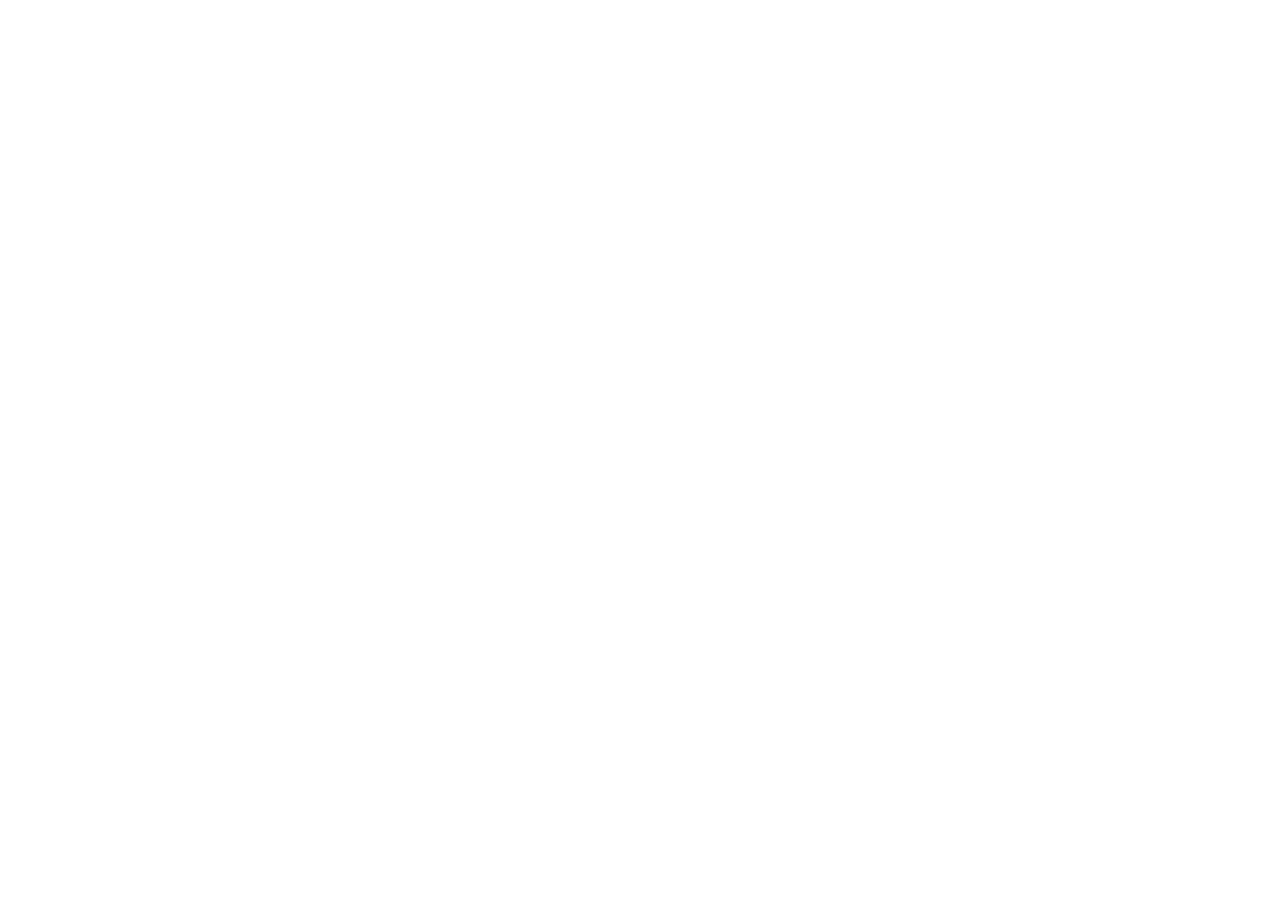
==== project/index.html @ 9ac730ca "commit proj" ====
<!DOCTYPE html>
<html lang="ru">
<head>
    <meta charset="UTF-8">
    <meta http-equiv="X-UA-Compatible" content="IE=edge">
    <meta name="viewport" content="width=device-width, initial-scale=1.0">
    <link rel="stylesheet" href="css/style.css">
    <title>Алкашка от Наташки</title>
</head>
<body>
    
</body>
</html>
---- project/css/style.css ----
*{
    padding: 0;
    margin: 0;
}
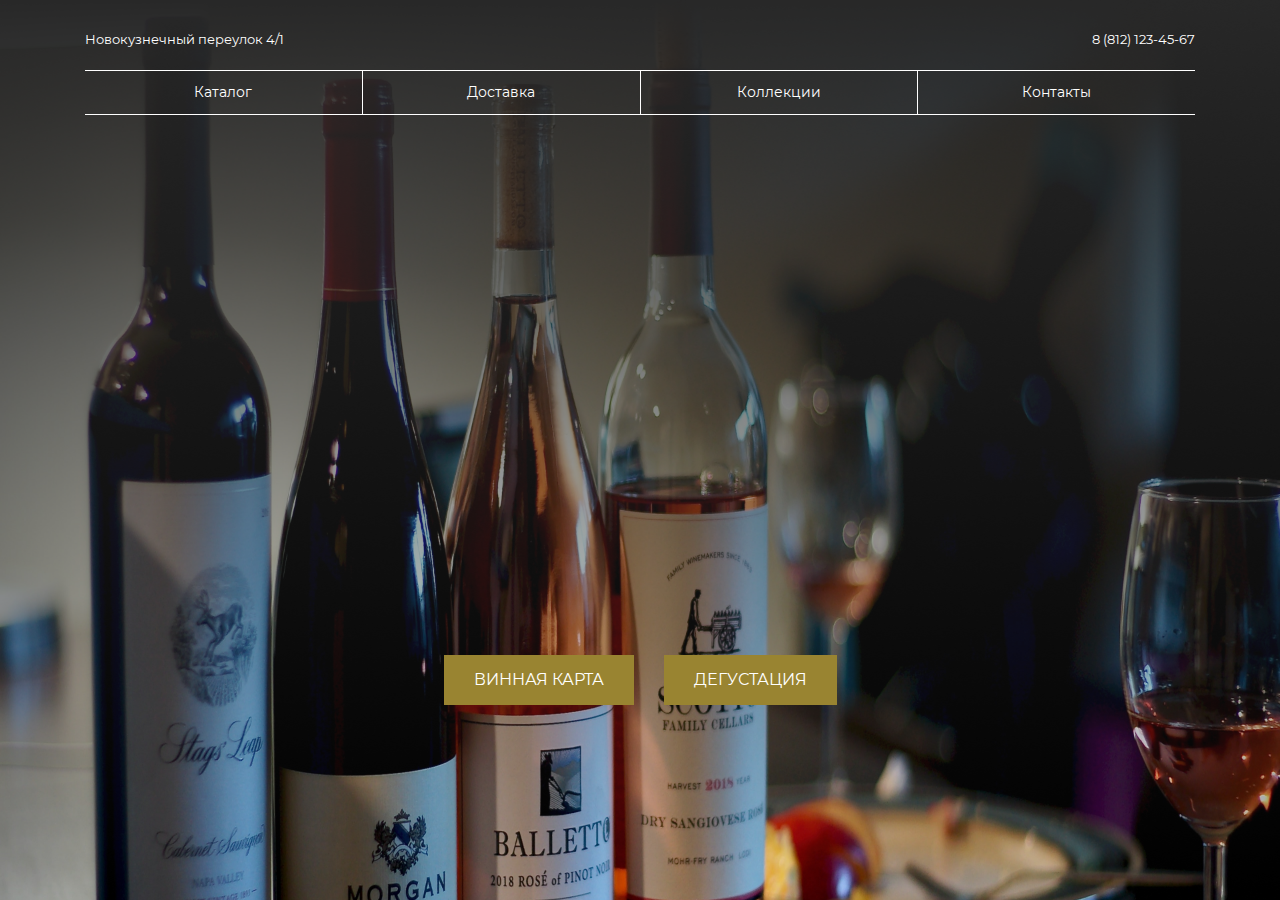
==== commit ebb3c3a7: "commit proj" ====
--- a/project/index.html
+++ b/project/index.html
@@ -8,6 +8,32 @@
     <title>Алкашка от Наташки</title>
 </head>
 <body>
-    
+    <div class="main">
+        <header class="header">
+            <div class="conteiner">
+                <div class="header__body">
+                    <div class="header__top">
+                        <div class="header__title">Новокузнечный переулок 4/1</div>
+                        <div class="header__title">8 (812) 123-45-67</div>
+                    </div>
+                    <div class="header__bottom">
+                        <a href="#" class="header__href">Каталог</a>
+                        <a href="#" class="header__href">Доставка</a>
+                        <a href="#" class="header__href">Коллекции</a>
+                        <a href="#" class="header__href">Контакты</a>
+                    </div>
+                </div>
+            </div>
+        </header>
+        <div class="conteiner">
+            <div class="main__body">
+                <div class="main__bottom">
+                    <a href="#" class="main__btn">винная карта</a>
+                    <span></span>
+                    <a href="#" class="main__btn">дегустация</a>
+                </div>
+            </div>
+        </div>
+    </div>
 </body>
 </html>--- a/project/css/style.css
+++ b/project/css/style.css
@@ -1,4 +1,100 @@
 *{
     padding: 0;
     margin: 0;
-}+}
+.conteiner {
+    max-width: 1110px;
+    margin: 0 auto;
+    padding-left: 10px;
+    padding-right: 10px;
+}
+body{
+    background-color: #000;
+}
+/* font */
+@font-face{
+    font-family: Montserrat;
+    src: url(../font/Montserrat-Regular.ttf);
+}
+/* ---- */
+/* header */
+.header{
+    position: sticky;
+    top: 0;
+}
+.header__top {
+    display: flex;
+    justify-content: space-between;
+    padding-top: 30px;
+}
+.header__title {
+    font-family: Montserrat;
+    font-style: normal;
+    font-weight: 500;
+    font-size: 13px;
+    line-height: 150%;
+    color: #fff;
+}
+.header__bottom {
+    display: flex;
+    justify-content: space-around;
+    padding-top: 20px;
+}
+.header__href {
+    width: 100%;
+    border: 1px solid #fff;
+    border-left: none;
+    text-align: center;
+    color: #fff;
+    text-decoration: none;
+    font-family: Montserrat;
+    font-style: normal;
+    font-weight: normal;
+    font-size: 14px;
+    line-height: 150%;
+    padding-top: 11px;
+    padding-bottom: 11px;
+}
+.header__href:nth-child(4){
+    border-right: none;
+}
+/* ---- */
+/* main */
+.main {
+    position: relative;
+    background-image: url(../img/bgc__1.png);
+    background-size: 100% 100%;
+    background-repeat: no-repeat;
+    min-height: 100vh;
+}
+.main__body {
+}
+.main__bottom {
+    display: flex;
+    justify-content: center;
+    padding-top: 60vh;
+}
+.main__bottom span{
+    padding-left: 15px;
+    padding-right: 15px;
+}
+.main__btn {
+    background: #998431;
+    padding: 15px 30px;
+    font-family: Montserrat;
+    font-style: normal;
+    font-weight: 500;
+    font-size: 16px;
+    line-height: 20px;
+    text-transform: uppercase;
+    text-decoration: none;
+    color: #fff
+}
+/* ----- */
+
+
+
+/* info */
+/* сделать бургер в шапке, сделать анимацию наплывания менюхи в шапке.
+сделать адаптив первого блока. */
+/* ---- */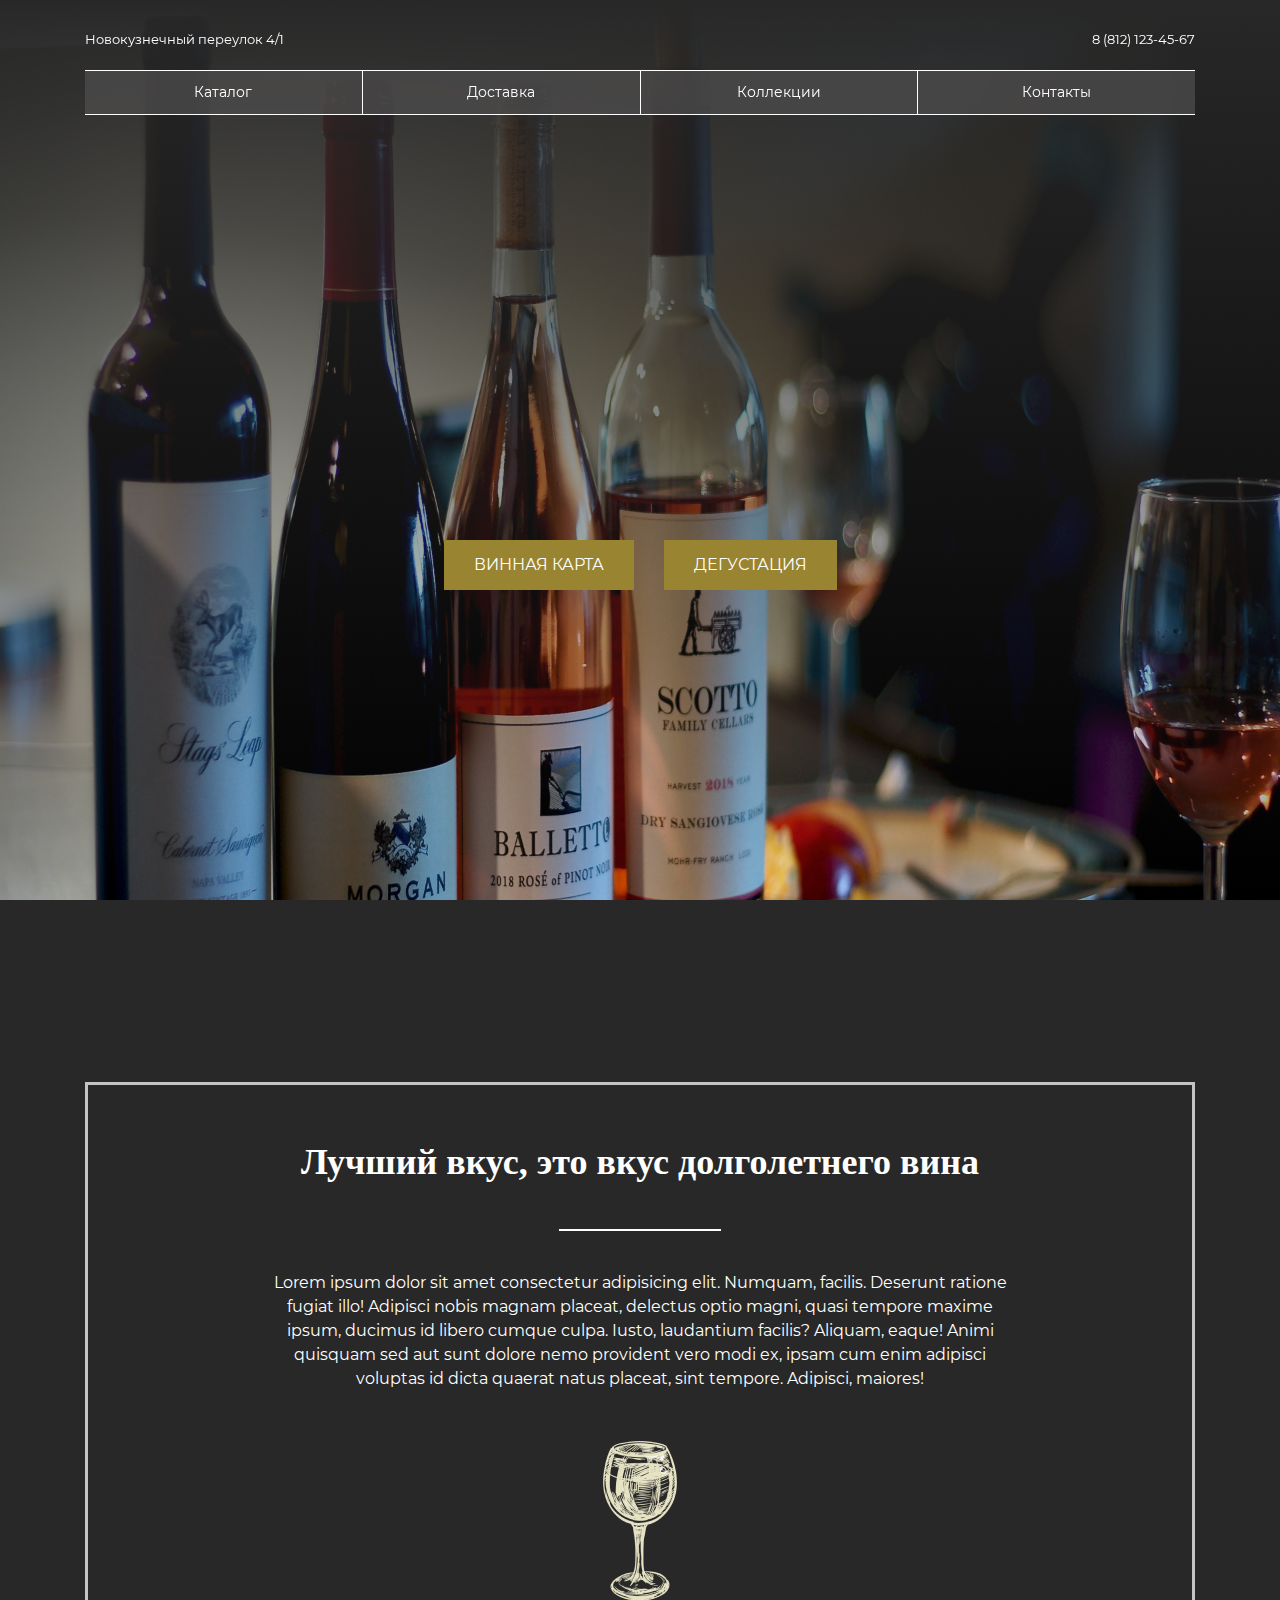
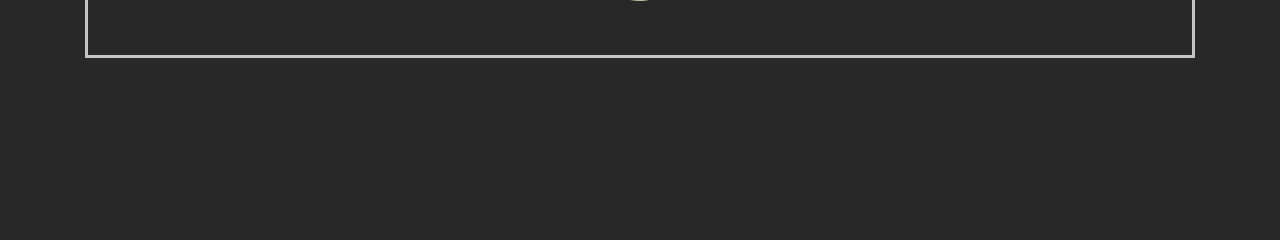
==== commit 905b22d3: "commit proj" ====
--- a/project/index.html
+++ b/project/index.html
@@ -5,10 +5,11 @@
     <meta http-equiv="X-UA-Compatible" content="IE=edge">
     <meta name="viewport" content="width=device-width, initial-scale=1.0">
     <link rel="stylesheet" href="css/style.css">
+    <link rel="shortcut icon" href="img/icobutl.ico" type="image/png">
     <title>Алкашка от Наташки</title>
 </head>
 <body>
-    <div class="main">
+    <div class="wrapper">
         <header class="header">
             <div class="conteiner">
                 <div class="header__body">
@@ -25,12 +26,27 @@
                 </div>
             </div>
         </header>
-        <div class="conteiner">
-            <div class="main__body">
-                <div class="main__bottom">
-                    <a href="#" class="main__btn">винная карта</a>
-                    <span></span>
-                    <a href="#" class="main__btn">дегустация</a>
+        <div class="main">
+            <div class="conteiner">
+                <div class="main__body">
+                    <div class="main__bottom">
+                        <a href="#" class="main__btn">винная карта</a>
+                        <span></span>
+                        <a href="#" class="main__btn">дегустация</a>
+                    </div>
+                </div>
+            </div>
+        </div>
+        <div class="citate">
+            <div class="conteiner">
+                <div class="citate__body">
+                    <div class="citate__block">
+                        <div class="citate__title">Лучший вкус, это вкус долголетнего вина</div>
+                        <hr>
+                        <div class="citate__text">Lorem ipsum dolor sit amet consectetur adipisicing elit. Numquam, facilis. Deserunt ratione fugiat illo! Adipisci nobis magnam placeat, delectus optio magni, quasi tempore maxime ipsum, ducimus id libero cumque culpa.
+                        Iusto, laudantium facilis? Aliquam, eaque! Animi quisquam sed aut sunt dolore nemo provident vero modi ex, ipsam cum enim adipisci voluptas id dicta quaerat natus placeat, sint tempore. Adipisci, maiores!</div>
+                        <div class="citate__img"><img src="img/citate.png" alt="бокал вина"></div>
+                    </div>
                 </div>
             </div>
         </div>
--- a/project/css/style.css
+++ b/project/css/style.css
@@ -10,17 +10,24 @@
 }
 body{
     background-color: #000;
+    min-width: 350px;
 }
 /* font */
 @font-face{
     font-family: Montserrat;
     src: url(../font/Montserrat-Regular.ttf);
 }
+@font-face{
+    font-family: Playfair Display;
+    src: url(../font/PlayfairDisplay-VariableFont_wght.ttf);
+}
 /* ---- */
 /* header */
 .header{
-    position: sticky;
+    width: 100%;
+    position: fixed;
     top: 0;
+    z-index: 1;
 }
 .header__top {
     display: flex;
@@ -54,6 +61,11 @@
     line-height: 150%;
     padding-top: 11px;
     padding-bottom: 11px;
+    transition: ease all 0.5s;
+    background-color: rgba(77, 76, 76, 0.76);
+}
+.header__href:hover{
+    background-color: rgba(255, 255, 255, 0.233);
 }
 .header__href:nth-child(4){
     border-right: none;
@@ -66,8 +78,6 @@
     background-size: 100% 100%;
     background-repeat: no-repeat;
     min-height: 100vh;
-}
-.main__body {
 }
 .main__bottom {
     display: flex;
@@ -88,13 +98,92 @@
     line-height: 20px;
     text-transform: uppercase;
     text-decoration: none;
-    color: #fff
+    color: #fff;
+    text-align: center;
+    transition: ease all 0.5s;
+}
+.main__btn:hover{
+    transform: scale(1.10);
 }
 /* ----- */
+/* citate */
+.citate{
+    background: #282828;
+}
+.citate__body {
+    position: relative;
+    display: flex;
+    justify-content: center;
+    align-items: center;
+    min-height: 100vh;
+    padding-top: 20px;
+    padding-bottom: 20px;
+}
+.citate__block{
+    display: flex;
+    flex-direction: column;
+    align-items: center;
+    border: 3px solid #C4C4C4;
+    width: 100%;
+    padding-left: 10px;
+    padding-right: 10px;
+    padding-top: 50px;
+    padding-bottom: 50px;
+}
+.citate__title {
+    font-family: Playfair Display;
+    font-style: normal;
+    font-weight: bold;
+    font-size: 36px;
+    line-height: 150%;
+    color: #fff;
+    padding-bottom: 40px;
+    text-align: center;
+}
+.citate__block hr{
+    min-width: 160px;
+    border: 1px solid #FFFFFF;
+}
+.citate__text {
+    max-width: 733px;
+    font-family: Montserrat;
+    font-style: normal;
+    font-weight: normal;
+    font-size: 16px;
+    line-height: 150%;
+    color: #fff;
+    padding-top: 40px;
+    padding-bottom: 50px;
+    text-align: center;
+}
+/* ---- */
+
+
+
+
+/* adaptiv */
+@media (max-width: 720px){
+.main{
+    background-size: cover;
+}
+}
+
+@media (max-width: 420px){
+.main__btn{
+    font-size: 12px;
+}
+.citate__title{
+    font-size: 28px;
+}
+.citate__text{
+    font-size: 12px;
+}
+}
+/* ------ */
+
 
 
 
 /* info */
-/* сделать бургер в шапке, сделать анимацию наплывания менюхи в шапке.
-сделать адаптив первого блока. */
+/* все сделано */
 /* ---- */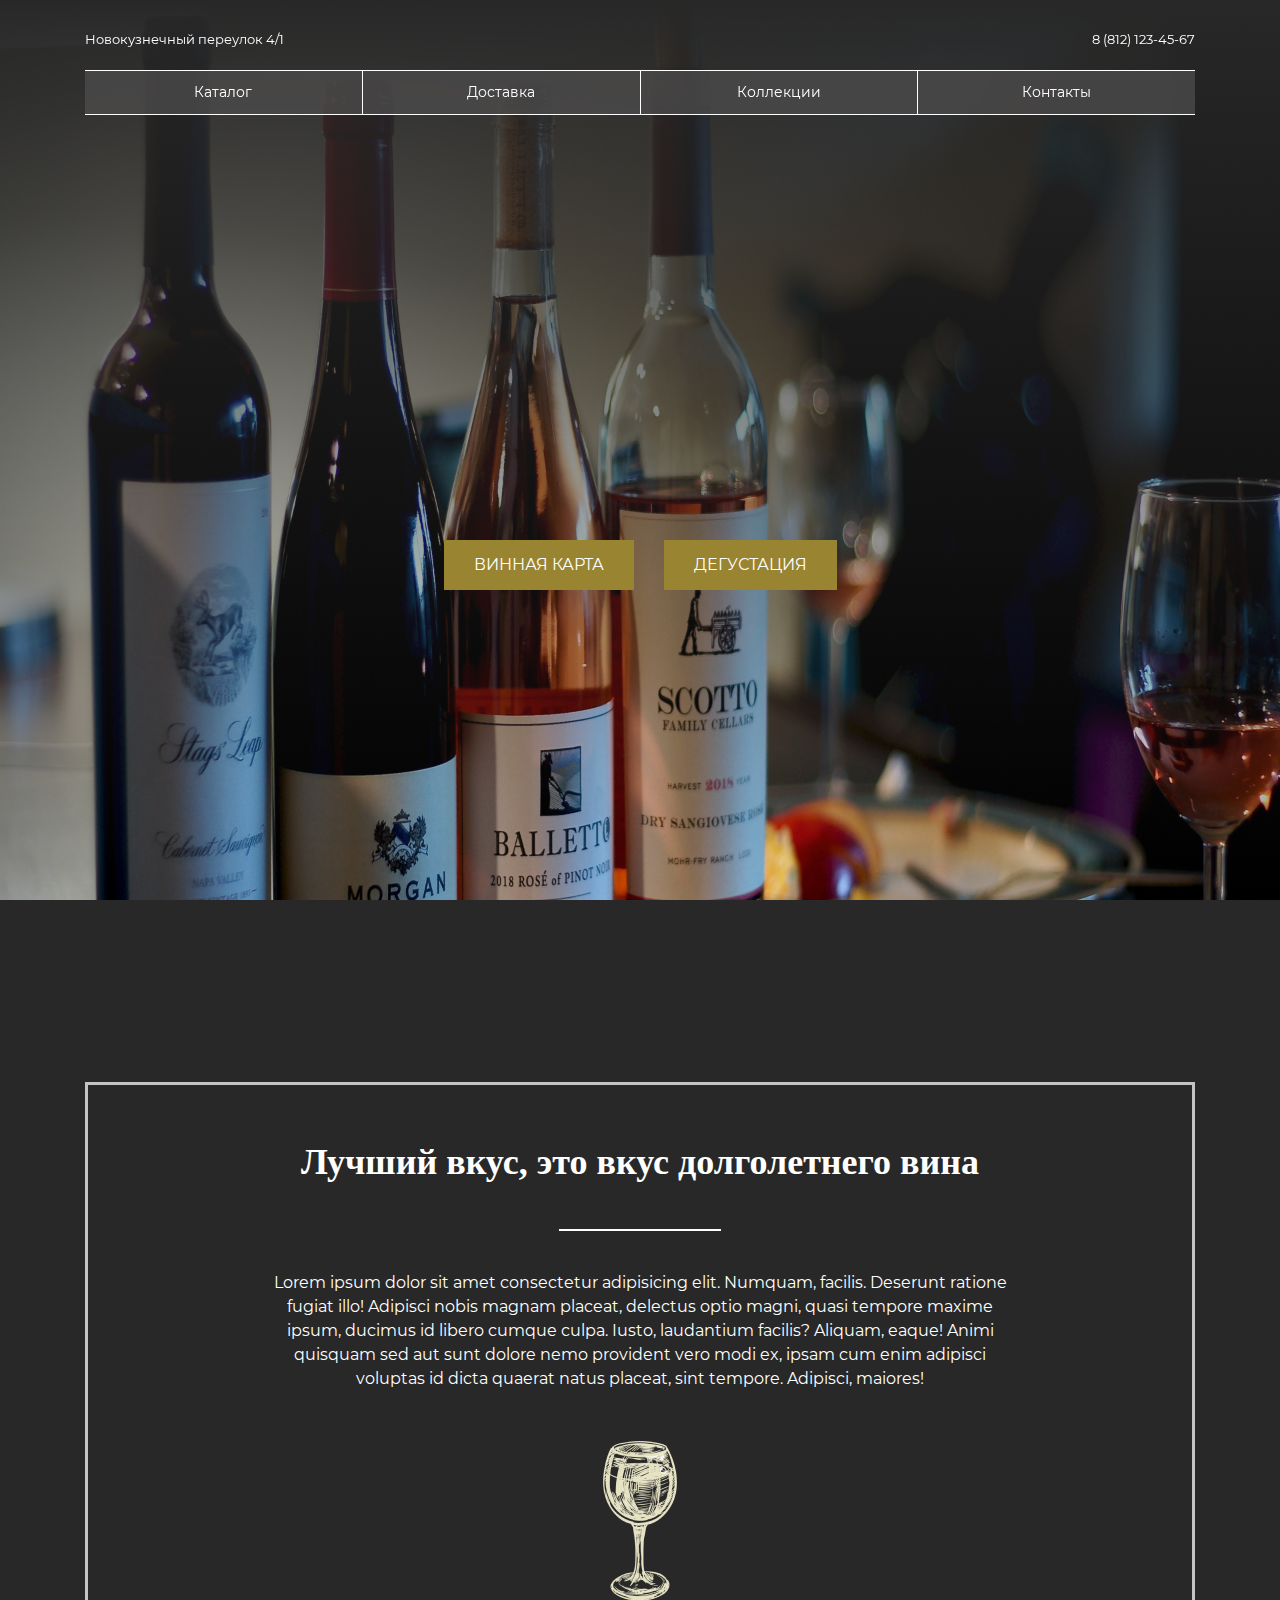
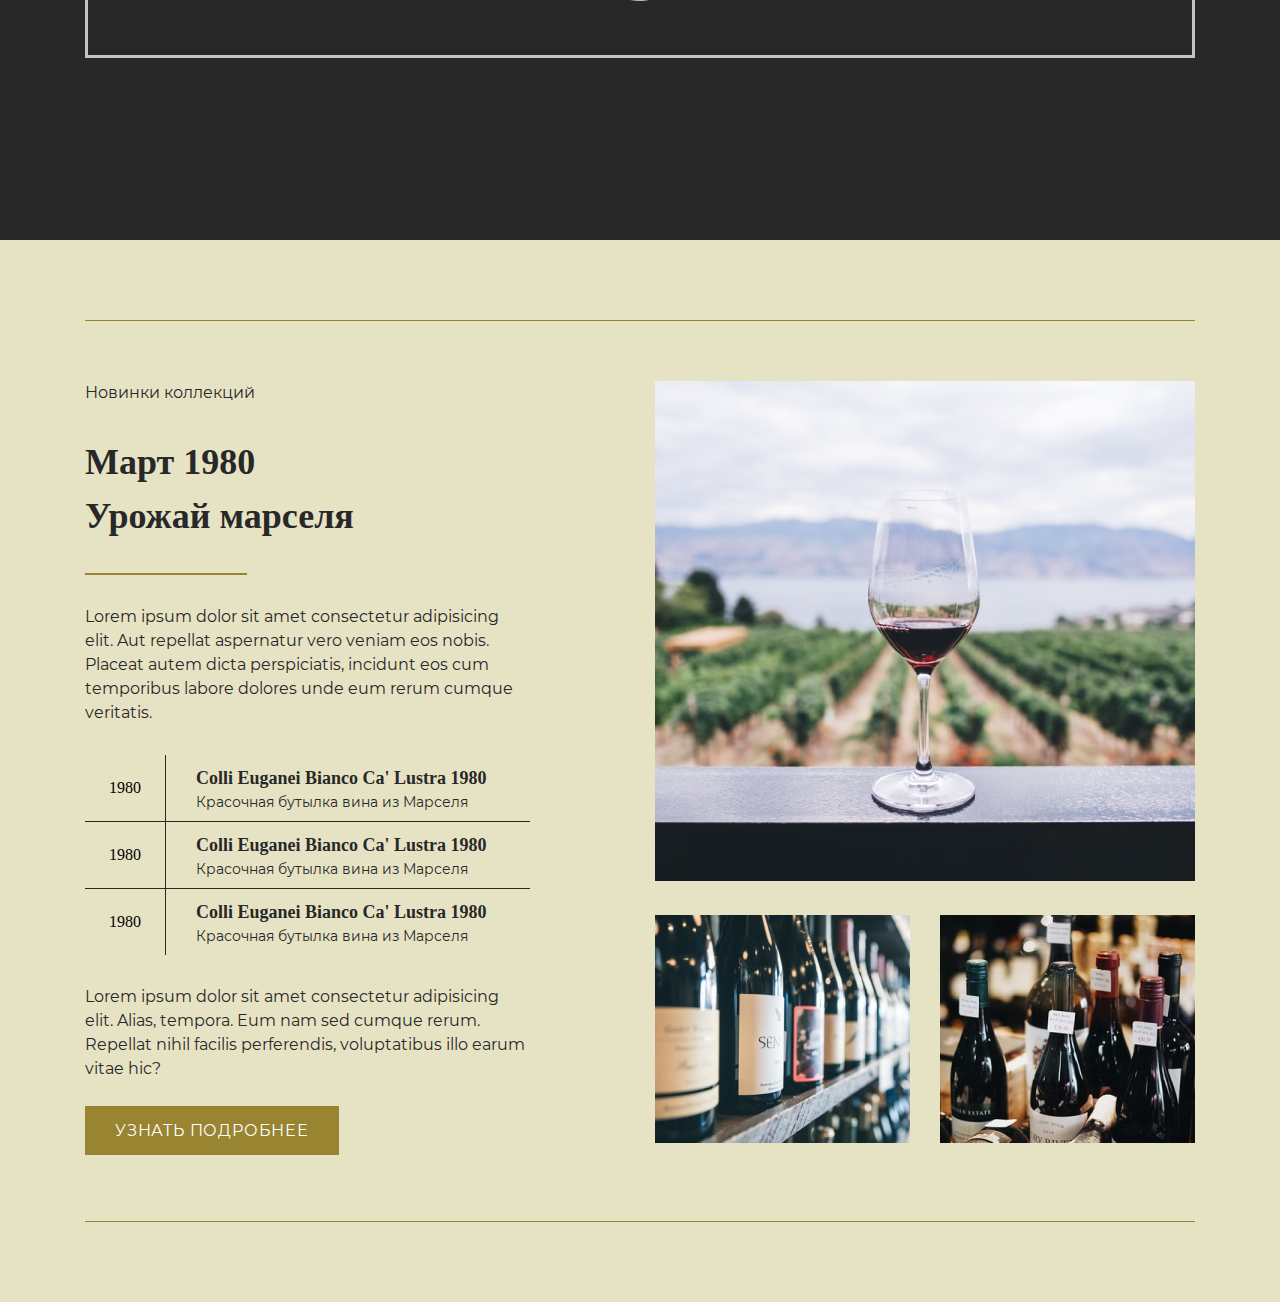
==== commit e4a3e62b: "commit proj" ====
--- a/project/index.html
+++ b/project/index.html
@@ -50,6 +50,42 @@
                 </div>
             </div>
         </div>
+        <div class="new">
+            <div class="conteiner">
+                <div class="new__body">
+                    <div class="new__left">
+                        <div class="new__text">Новинки коллекций</div>
+                        <div class="new__title">Март 1980 <br><span>Урожай марселя</span></div>
+                        <hr>
+                        <div class="new__text" style="padding-top: 30px; padding-bottom: 30px;">Lorem ipsum dolor sit amet consectetur adipisicing elit. Aut repellat aspernatur vero veniam eos nobis. Placeat autem dicta perspiciatis, incidunt eos cum temporibus labore dolores unde eum rerum cumque veritatis.</div>
+                        <div class="new__info">
+                            <div class="info__block">
+                                <div class="block__data">1980</div>
+                                <div class="block__name"><span>Colli Euganei Bianco Ca' Lustra 1980</span><br>Красочная бутылка вина из Марселя</div>
+                            </div>
+                            <div class="info__block">
+                                <div class="block__data">1980</div>
+                                <div class="block__name"><span>Colli Euganei Bianco Ca' Lustra 1980</span><br>Красочная бутылка вина из Марселя</div>
+                            </div>
+                            <div class="info__block">
+                                <div class="block__data">1980</div>
+                                <div class="block__name"><span>Colli Euganei Bianco Ca' Lustra 1980</span><br>Красочная бутылка вина из Марселя</div>
+                            </div>
+                        </div>
+                        <div class="new__text" style="padding-top: 30px; padding-bottom: 40px;">Lorem ipsum dolor sit amet consectetur adipisicing elit. Alias, tempora. Eum nam sed cumque rerum. Repellat nihil facilis perferendis, voluptatibus illo earum vitae hic?</div>
+                        <a href="#" class="new__href">узнать подробнее</a>
+                    </div>
+                    <span></span>
+                    <div class="new__right">
+                        <img src="img/newcol__1.png" alt="1">
+                        <div class="right__bottom">
+                            <img src="img/newcol__2.png" alt="2">
+                            <img src="img/newcol__3.png" alt="3">
+                        </div>
+                    </div>
+                </div>
+            </div>
+        </div>
     </div>
 </body>
 </html>--- a/project/css/style.css
+++ b/project/css/style.css
@@ -157,11 +157,109 @@
     text-align: center;
 }
 /* ---- */
-
-
-
-
-/* adaptiv */
+/* new */
+.new {
+    background-color: #E6E3C4;
+    padding-top: 80px;
+    padding-bottom: 80px;
+}
+.new__body {
+    display: flex;
+    justify-content: space-between;
+    border-top: 1px solid #998431;
+    border-bottom: 1px solid #998431;
+    min-height: 900px;
+}
+.new__left hr{
+    border: 1px solid #998431;
+    max-width: 160px;
+}
+.new__left {
+    padding-top: 60px;
+    max-width: 445px;
+    width: 100%;
+}
+.new__text {
+    font-family: Montserrat;
+    font-style: normal;
+    font-weight: normal;
+    font-size: 16px;
+    line-height: 150%;
+    color: #282828;
+}
+.new__title {
+    font-family: Playfair Display;
+    font-style: normal;
+    font-weight: bold;
+    font-size: 36px;
+    line-height: 150%;
+    padding-top: 30px;
+    padding-bottom: 30px;
+    color: #282828;
+}
+.new__info {
+}
+.info__block {
+    display: flex;
+    border-bottom: 1px solid #282828;
+}
+.info__block:nth-child(3){
+    border-bottom: none;
+}
+.block__data {
+    padding: 24px;
+    border-right: 1px solid #282828;
+}
+.block__name {
+    font-family: Montserrat;
+    font-style: normal;
+    font-weight: normal;
+    font-size: 14px;
+    line-height: 150%;
+    color: #282828;
+    padding-top: 10px;
+    padding-left: 30px;
+}
+.block__name span{
+    font-family: Playfair Display;
+    font-style: normal;
+    font-weight: bold;
+    font-size: 18px;
+    line-height: 150%;
+    color: #282828;
+}
+.new__href {
+    font-family: Montserrat;
+    font-style: normal;
+    font-weight: 500;
+    font-size: 16px;
+    line-height: 20px;
+    text-align: center;
+    letter-spacing: 0.05em;
+    text-transform: uppercase;
+    background: #998431;
+    text-decoration: none;
+    color: #fff;
+    padding: 15px 30px;
+}
+.new__right {
+    max-width: 540px;
+    width: 100%;
+    padding-top: 60px;
+}
+.new__right img{
+    padding-bottom: 30px;
+}
+.right__bottom {
+    display: flex;
+    justify-content: space-between;
+}
+/* ---- */
+
+
+
+
+/* ADAPTIV */
 @media (max-width: 720px){
 .main{
     background-size: cover;
@@ -184,6 +282,6 @@
 
 
 
-/* info */
-/* все сделано */
+/* INFO */
+/*  */
 /* ---- */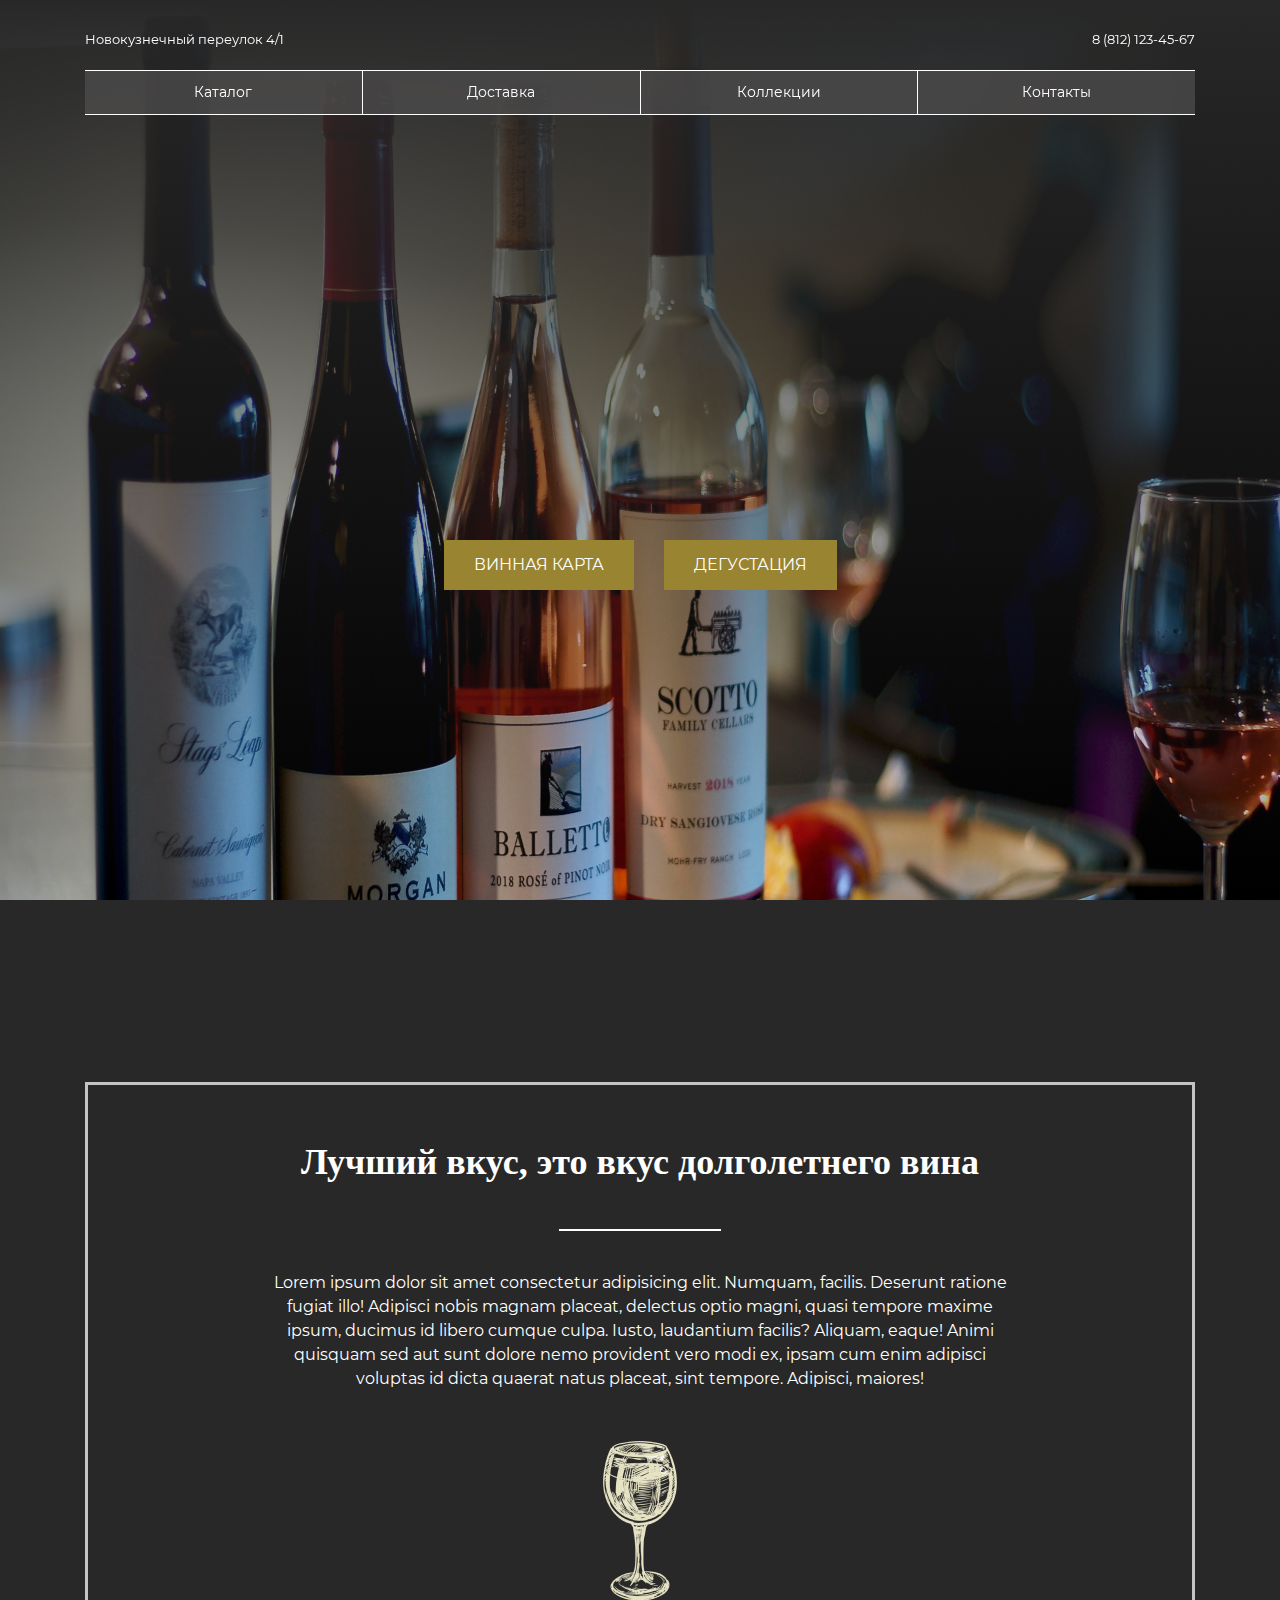
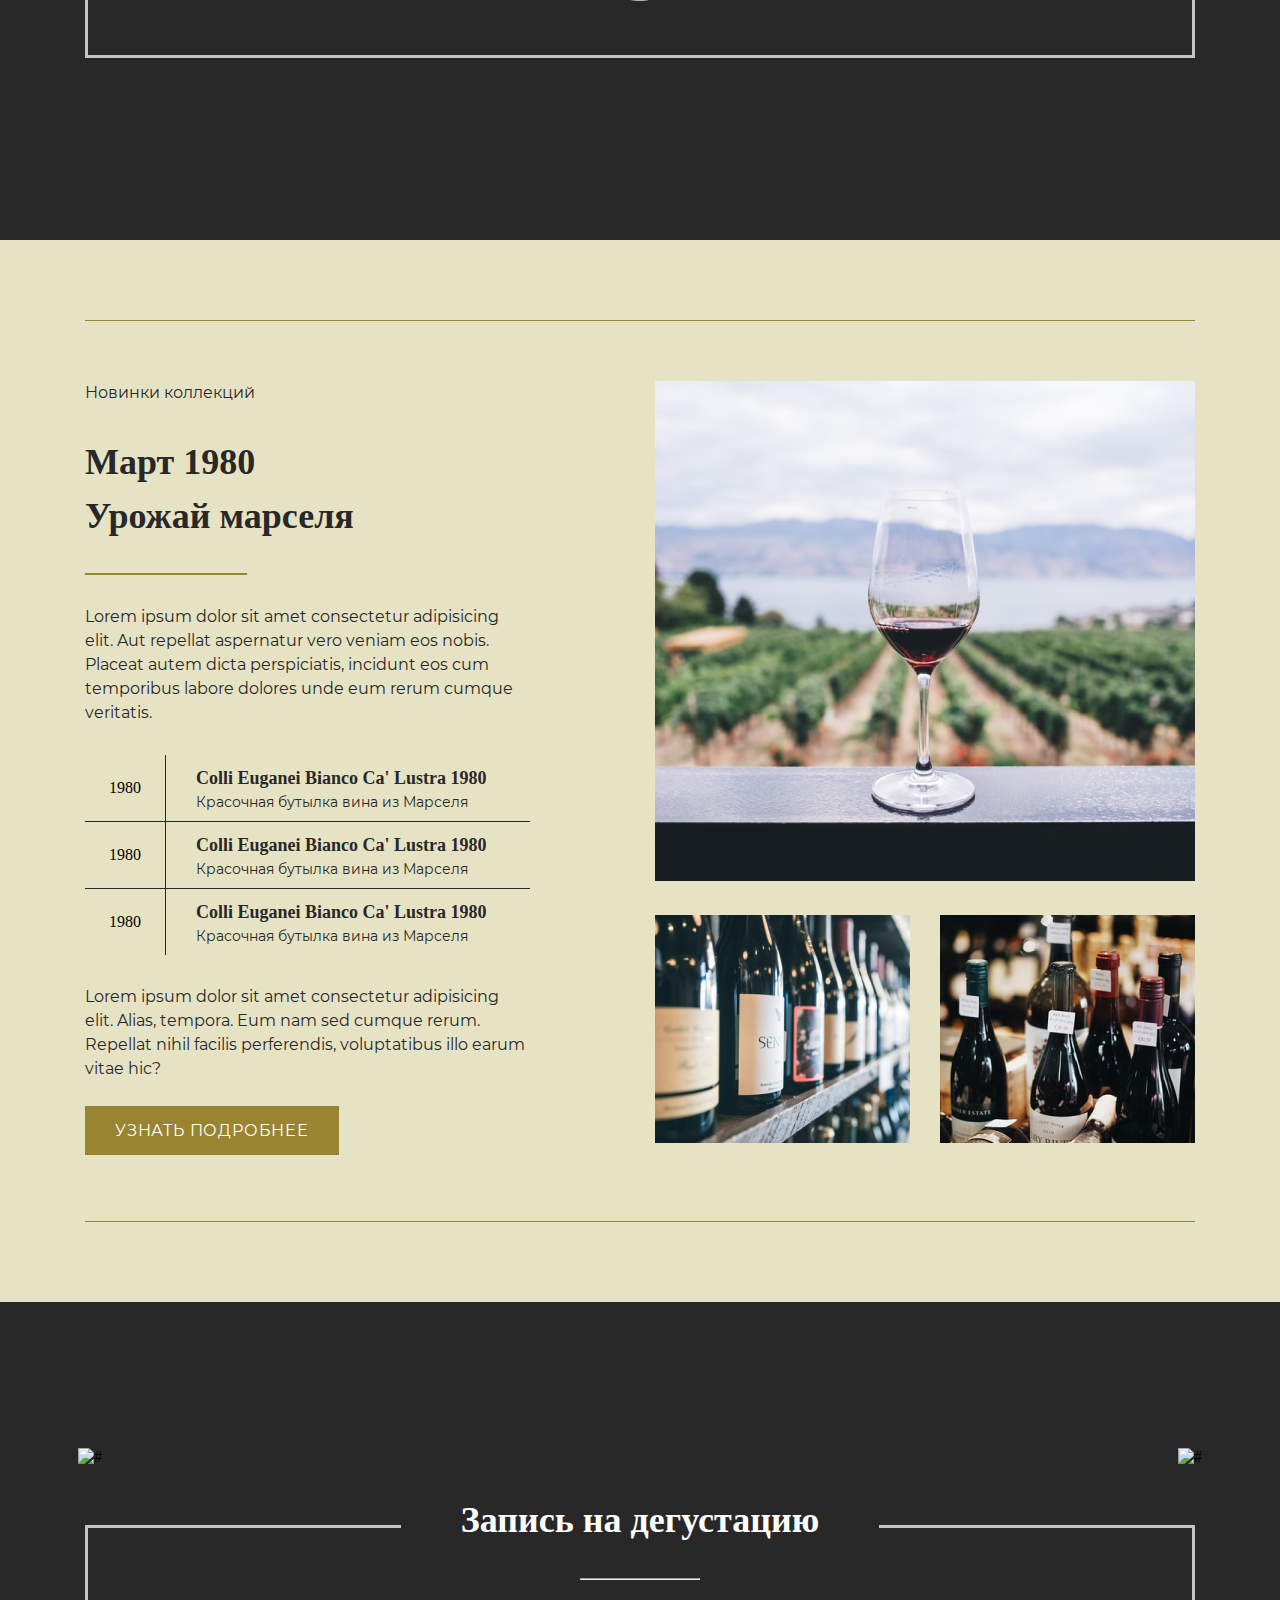
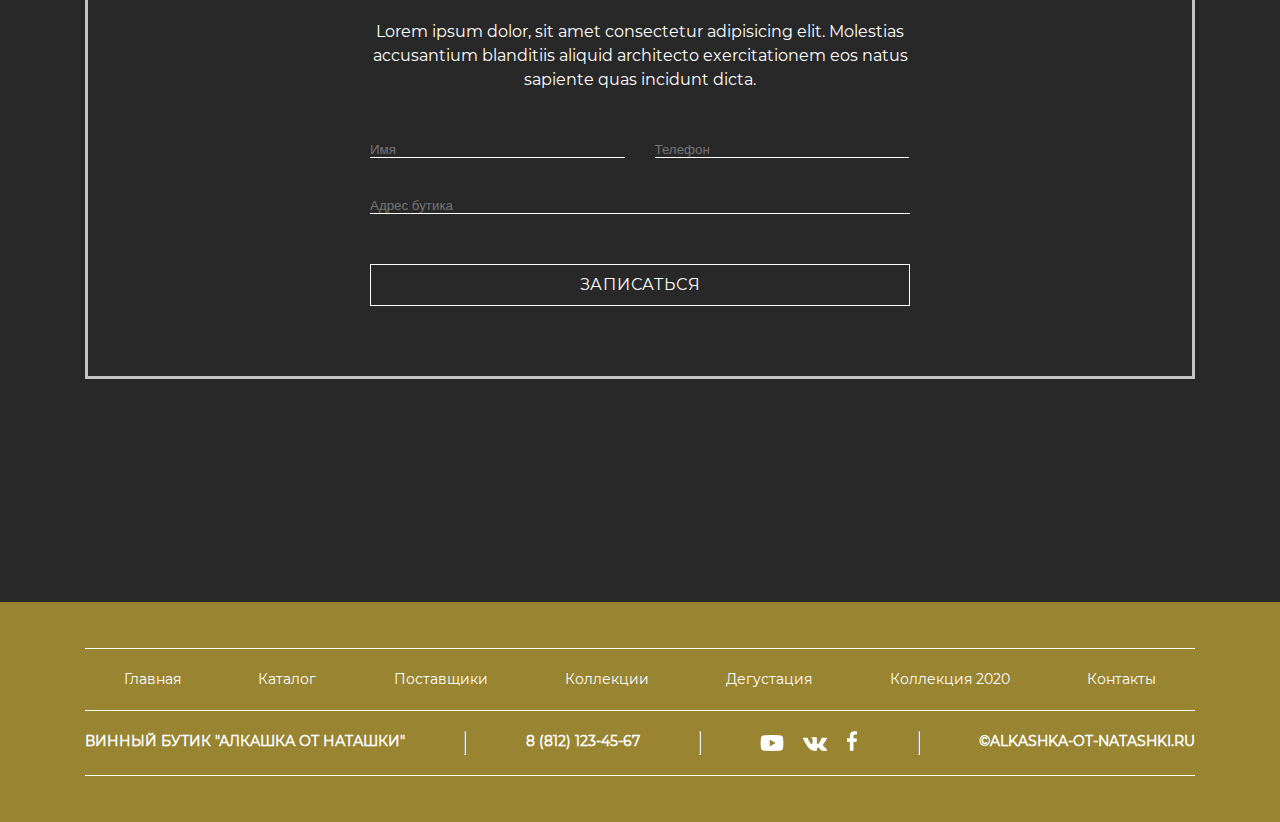
==== commit e855ef26: "commit proj" ====
--- a/project/index.html
+++ b/project/index.html
@@ -77,11 +77,62 @@
                     </div>
                     <span></span>
                     <div class="new__right">
-                        <img src="img/newcol__1.png" alt="1">
+                        <img src="img/newcol__1.png" alt="1" class="img__a">
                         <div class="right__bottom">
                             <img src="img/newcol__2.png" alt="2">
+                            <span></span>
                             <img src="img/newcol__3.png" alt="3">
                         </div>
+                    </div>
+                </div>
+            </div>
+        </div>
+        <div class="degust">
+            <div class="conteiner">
+                <div class="degust__body">
+                    <div class="degust__flex">
+                        <img src="img/vinog.png" alt="#" class="degust__img">
+                        <img src="img/boch.png" alt="#" class="degust__img">
+                        <div class="degust__title">Запись на дегустацию</div>
+                        <hr>
+                        <div class="degust__text">Lorem ipsum dolor, sit amet consectetur adipisicing elit. Molestias accusantium blanditiis aliquid architecto exercitationem eos natus sapiente quas incidunt dicta.</div>
+                        <form action="#" class="degust__form">
+                            <div class="form__top">
+                                <input type="text" placeholder="Имя">
+                                <span></span>
+                                <input type="number" placeholder="Телефон">
+                            </div>
+                            <input type="text" placeholder="Адрес бутика" class="input__adr"><br>
+                            <button class="input__btn">записаться</button>
+                        </form>
+                    </div>
+                </div>
+            </div>
+        </div>
+        <div class="footer">
+            <div class="conteiner">
+                <div class="footer__body">
+                    <div class="footer__top">
+                        <a href="#" class="footer__href">Главная</a>
+                        <a href="#" class="footer__href">Каталог</a>
+                        <a href="#" class="footer__href">Поставщики</a>
+                        <a href="#" class="footer__href">Коллекции</a>
+                        <a href="#" class="footer__href">Дегустация</a>
+                        <a href="#" class="footer__href">Коллекция 2020</a>
+                        <a href="#" class="footer__href">Контакты</a>
+                    </div>
+                    <div class="footer__bottom">
+                        <div class="bottom__text">винный бутик "Алкашка от Наташки"</div>
+                        <hr>
+                        <div class="bottom__text">8 (812) 123-45-67</div>
+                        <hr>
+                        <div class="bottom__soc">
+                            <a href="#"><img src="img/yt.png" alt=""></a>
+                            <a href="#"><img src="img/vk.png" alt=""></a>
+                            <a href="#"><img src="img/fb.png" alt=""></a>
+                        </div>
+                        <hr>
+                        <div class="bottom__text">©ALKASHKA-OT-NATASHKI.RU</div>
                     </div>
                 </div>
             </div>
--- a/project/css/style.css
+++ b/project/css/style.css
@@ -255,15 +255,266 @@
     justify-content: space-between;
 }
 /* ---- */
+/* degust */
+.degust {
+    background-color: #282828;
+    min-height: 100vh;
+    height: 100%;
+}
+.degust__body {
+    position: relative;
+    display: flex;
+    justify-content: center;
+    align-items: center;
+    height: 100%;
+    min-height: 100vh;
+}
+.degust__flex{
+    position: relative;
+    display: flex;
+    flex-direction: column;
+    align-items: center;
+    width: 100%;
+    position: relative;
+    border: 3px solid #C4C4C4;
+    padding-top: 50px;
+    padding-bottom: 70px;
+    padding-left: 10px;
+    padding-right: 10px;
+}
+.degust__flex hr{
+    max-width: 118px;
+    width: 100%;
+    margin: 0 auto;
+}
+.degust__title {
+    position: absolute;
+    font-family: Playfair Display;
+    font-style: normal;
+    font-weight: bold;
+    font-size: 36px;
+    line-height: 150%;
+    color: #fff;
+    text-align: center;
+    top: -35px;
+    background: #282828;
+    padding-left: 60px;
+    padding-right: 60px;
+}
+.degust__text {
+    max-width:  539px;
+    font-family: Montserrat;
+    font-style: normal;
+    font-weight: normal;
+    font-size: 16px;
+    line-height: 150%;
+    color: #fff;
+    text-align: center;
+    padding-top: 40px;
+    padding-bottom: 50px;
+}
+.form__top {
+    display: flex;
+    justify-content: space-between;
+    max-width:  539px;
+}
+.form__top span{
+    padding-left: 15px;
+    padding-right: 15px;
+}
+.degust__form{
+    max-width: 540px;
+    width: 100%;
+}
+.form__top input{
+    background: transparent;
+    border: none;
+    outline: none;
+    border-bottom: 1px solid #fff;
+    color: #fff;
+    width: 100%;
+}
+.degust__img{
+    position: absolute;
+    top: -80px;
+}
+.degust__img:nth-child(1){
+    left: -10px;
+}
+.degust__img:nth-child(2){
+    right: -10px;
+}
+.input__adr{
+    background: transparent;
+    width: 100%;
+    margin-top: 40px;
+    border: none;
+    outline: none;
+    border-bottom: 1px solid #fff;
+    color: #fff;
+}
+.input__btn{
+    margin-top: 50px;
+    width: 100%;
+    background: transparent;
+    font-family: Montserrat;
+    font-style: normal;
+    font-weight: 500;
+    font-size: 16px;
+    line-height: 20px;
+    text-align: center;
+    letter-spacing: 0.05em;
+    text-transform: uppercase;
+    color: #fff;
+    padding: 10px 0px;
+    border: 1px solid #fff;
+}
+/* ---- */
+/* footer */
+.footer {
+    background-color: #998431;
+}
+.footer__body {
+    display: flex;
+    justify-content: center;
+    align-items: center;
+    flex-direction: column;
+    position: relative;
+    min-height: 220px;
+    height: 100%;
+}
+.footer__top {
+    width: 100%;
+    display: flex;
+    justify-content: space-around;
+    border-top: 1px solid #fff;
+    padding-top: 20px;
+    padding-bottom: 20px;
+}
+.footer__href {
+    font-family: Montserrat;
+    font-style: normal;
+    font-weight: normal;
+    font-size: 14px;
+    line-height: 150%;
+    text-decoration: none;
+    color: #fff;
+}
+.footer__bottom {
+    width: 100%;
+    display: flex;
+    justify-content: space-between;
+    border: 1px solid #fff;
+    border-right: none;
+    border-left: none;
+    padding-top: 20px;
+    padding-bottom: 20px;
+}
+.bottom__text {
+    font-family: Montserrat;
+    font-style: normal;
+    font-weight: 600;
+    font-size: 14px;
+    line-height: 150%;
+    text-transform: uppercase;
+    color: #fff;
+}
+.bottom__soc a:nth-child(1){
+    margin-right: 15px;
+}
+.bottom__soc a:nth-child(3){
+    margin-left: 15px;
+}
+/* ---- */
+
+
+
+
 
 
 
 
 /* ADAPTIV */
+@media (max-width: 1200px){
+    .degust__img{
+        max-width: 200px;
+        top: -50px;
+    }
+}
+@media (max-width: 1000px){
+.new__body{
+    flex-direction: column;
+    justify-content: center;
+    align-items: center;
+}
+.degust__img{
+    max-width: 100px;
+    top: -40px;
+}
+.bottom__text{
+    font-weight: 400;
+    font-size: 12px;
+}
+}
 @media (max-width: 720px){
 .main{
     background-size: cover;
 }
+.new__body{
+    text-align: center;
+}
+.img__a{
+    max-width: 400px;
+}
+.right__bottom{
+    justify-content: center;
+}
+.right__bottom img{
+    max-width: 185px;
+}
+.right__bottom span{
+    padding: 0px 15px 0px 15px;
+}
+.new__left hr{
+    margin: 0 auto;
+}
+.degust__img{
+    max-width: 50px;
+    top: -25px;
+}
+.degust__title{
+    font-size: 26px;
+    top: -25px;
+    padding-left: 15px;
+    padding-right: 15px;
+}
+.degust__text{
+    font-size: 14px;
+}
+.footer__body{
+    padding-top: 20px;
+    padding-bottom: 20px;
+}
+.footer__top{
+    flex-direction: column;
+    justify-content: space-around;
+    align-items: center;
+}
+.footer__bottom{
+    flex-direction: column;
+    justify-content: space-around;
+    align-items: center;
+}
+.footer__bottom hr{
+    max-width: 200px;
+    width: 100%;
+}
+.bottom__text{
+    padding: 10px 0px 10px 0px;
+}
+.bottom__soc{
+    padding: 10px 0px 10px 0px;
+}
 }
 
 @media (max-width: 420px){
@@ -276,6 +527,33 @@
 .citate__text{
     font-size: 12px;
 }
+.img__a{
+    max-width: 300px;
+}
+.right__bottom span{
+    padding: 0;
+}
+.right__bottom{
+    display: block;
+    text-align: center;
+}
+.right__bottom img{
+    max-width: 300px;
+    width: 100%;
+}
+.degust__img{
+    max-width: 35px;
+    top: -15px;
+}
+.degust__title{
+    font-size: 20px;
+    top: -20px;
+    padding-left: 15px;
+    padding-right: 15px;
+}
+.degust__text{
+    font-size: 12px;
+}
 }
 /* ------ */
 
